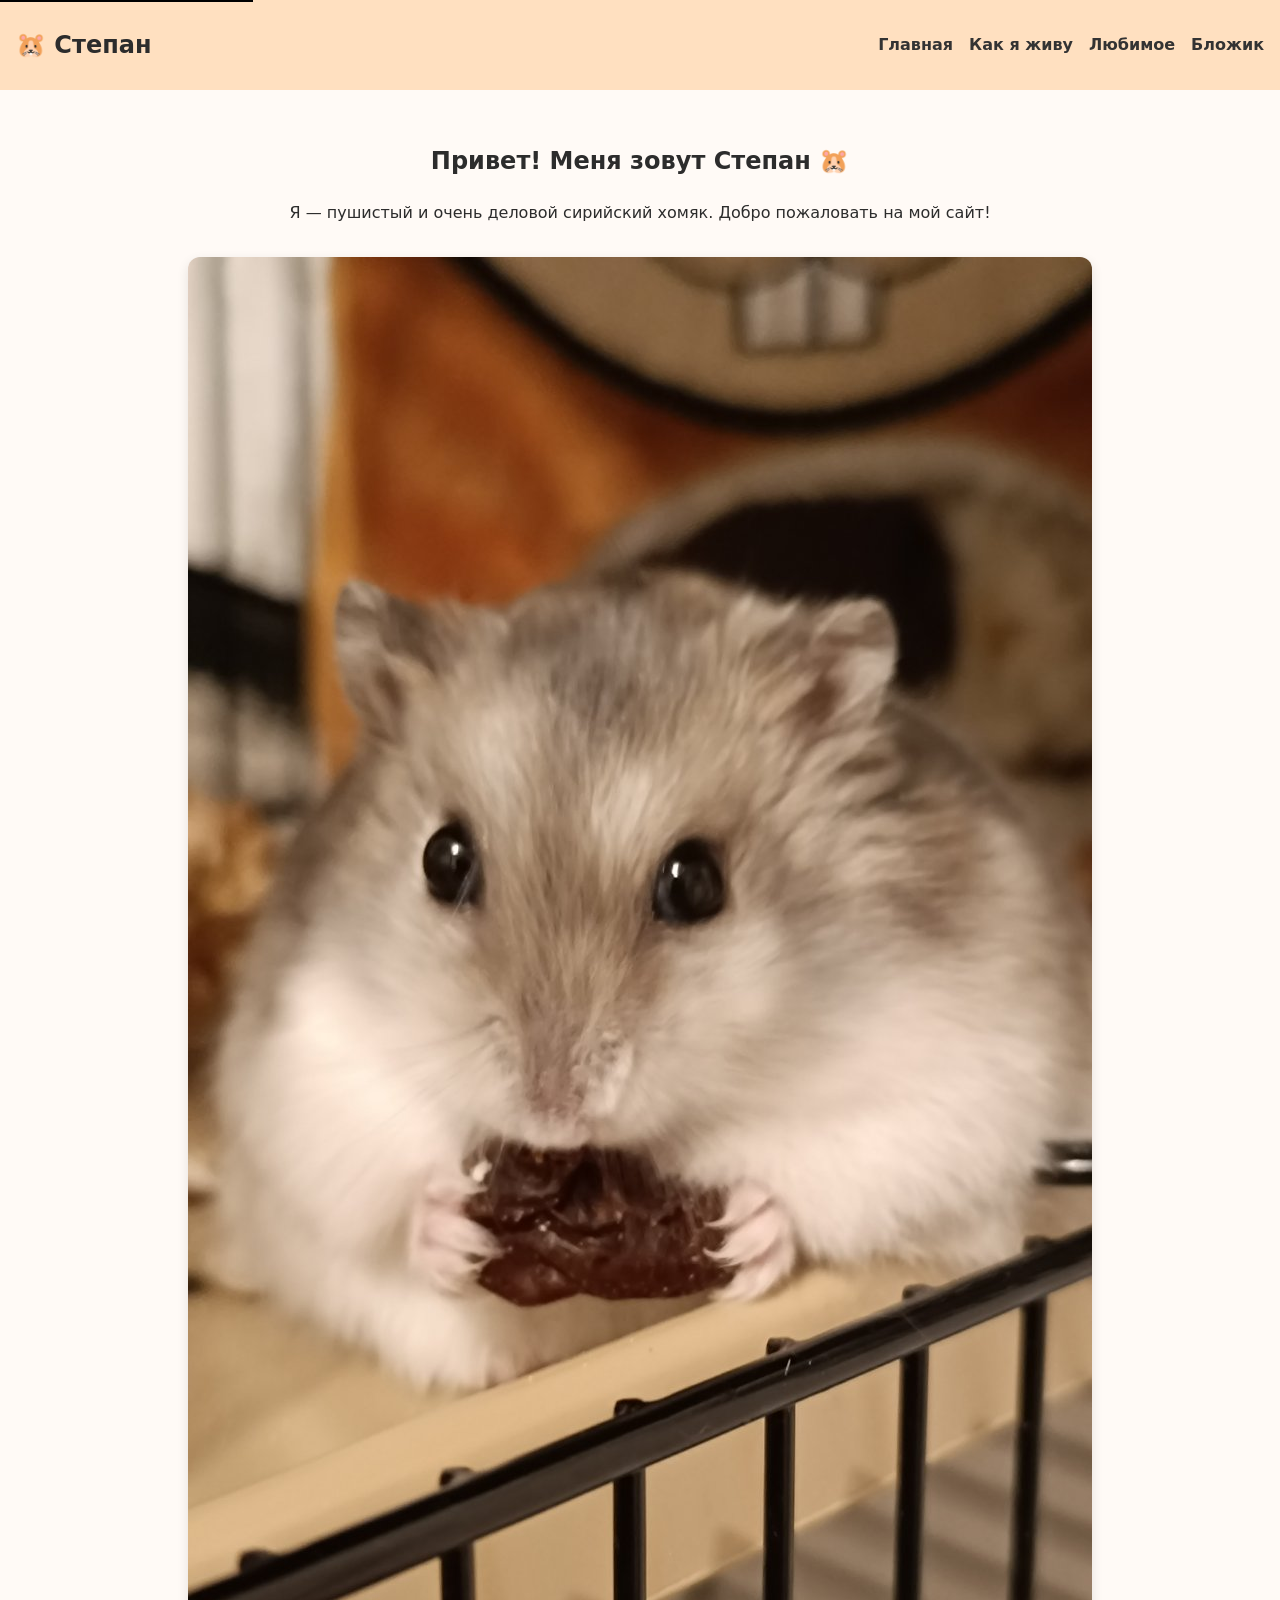
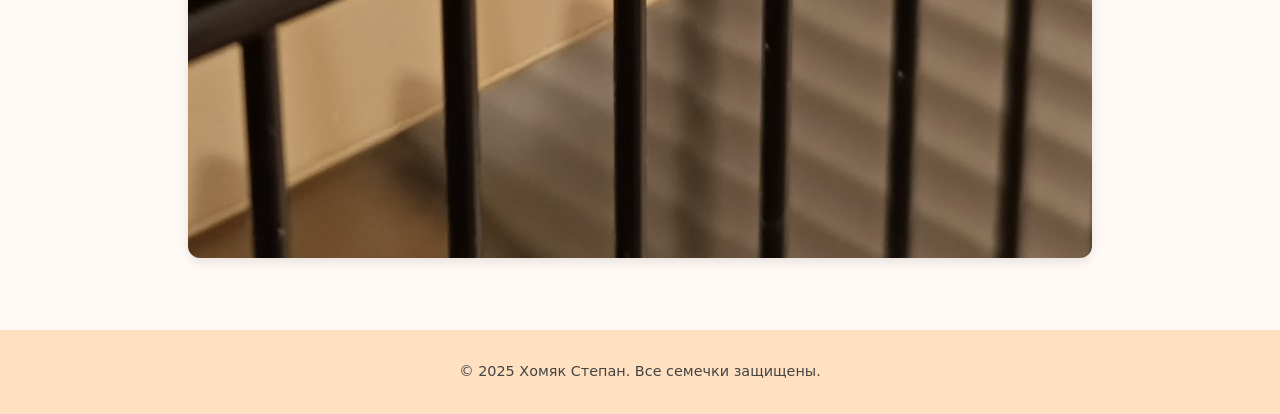
==== index.html @ b5e6abfb "1" ====
<!DOCTYPE html>
<html lang="ru">
<head>
    <meta charset="UTF-8">
    <meta name="viewport" content="width=device-width, initial-scale=1">
    <title>Хомяк Степан</title>
    <link rel="stylesheet" href="style.css">
</head>
<body>
<header>
    <a class="skip-link" href="#main">Пропустить к содержимому</a>
    <nav aria-label="Главное меню" role="navigation">
        <div class="logo" aria-hidden="true">🐹 Степан</div>
        <button class="menu-toggle" aria-label="Открыть меню">&#9776;</button>
        <ul class="nav-links">
            <li><a href="index.html">Главная</a></li>
            <li><a href="life.html">Как я живу</a></li>
            <li><a href="favorites.html">Любимое</a></li>
            <li><a href="blog.html">Бложик</a></li>
        </ul>
    </nav>
</header>

<main id="main">
    <section class="intro">
        <h1>Привет! Меня зовут Степан 🐹</h1>
        <p>Я — пушистый и очень деловой сирийский хомяк. Добро пожаловать на мой сайт!</p>
        <img src="images/stepan.jpg" alt="Сирийский хомяк Степан на опилках" class="main-photo">
    </section>
</main>

<footer>
    <p>© 2025 Хомяк Степан. Все семечки защищены.</p>
</footer>

<script src="script.js"></script>
</body>
</html>
---- style.css ----
/* Базовые стили */
body {
    margin: 0;
    font-family: system-ui, sans-serif;
    background: #fffaf6;
    color: #2c2c2c;
    line-height: 1.6;
}

/* Скрытая ссылка "Пропустить к содержимому" */
.skip-link {
    position: absolute;
    top: -40px;
    left: 0;
    background: #000;
    color: #fff;
    padding: 8px;
    z-index: 100;
}
.skip-link:focus {
    top: 0;
}

/* Навигация */
nav {
    display: flex;
    justify-content: space-between;
    align-items: center;
    background: #ffe0c0;
    padding: 1rem;
    flex-wrap: wrap;
}

.logo {
    font-size: 1.5rem;
    font-weight: bold;
}

.nav-links {
    display: flex;
    list-style: none;
    gap: 1rem;
}

.nav-links a {
    text-decoration: none;
    color: #333;
    font-weight: bold;
}

.menu-toggle {
    display: none;
    font-size: 1.5rem;
    background: none;
    border: none;
}

/* Главная секция */
.intro {
    padding: 2rem;
    text-align: center;
}

.intro img.main-photo {
    max-width: 90%;
    height: auto;
    border-radius: 12px;
    box-shadow: 0 4px 12px rgba(0,0,0,0.1);
    margin-top: 1rem;
}

/* Подвал */
footer {
    text-align: center;
    background: #ffe0c0;
    padding: 1rem;
    font-size: 0.9rem;
    color: #444;
    margin-top: 2rem;
}

/* Адаптивность */
@media (max-width: 768px) {
    .nav-links {
        display: none;
        flex-direction: column;
        width: 100%;
    }
    .nav-links.show {
        display: flex;
    }
    .menu-toggle {
        display: block;
    }
}
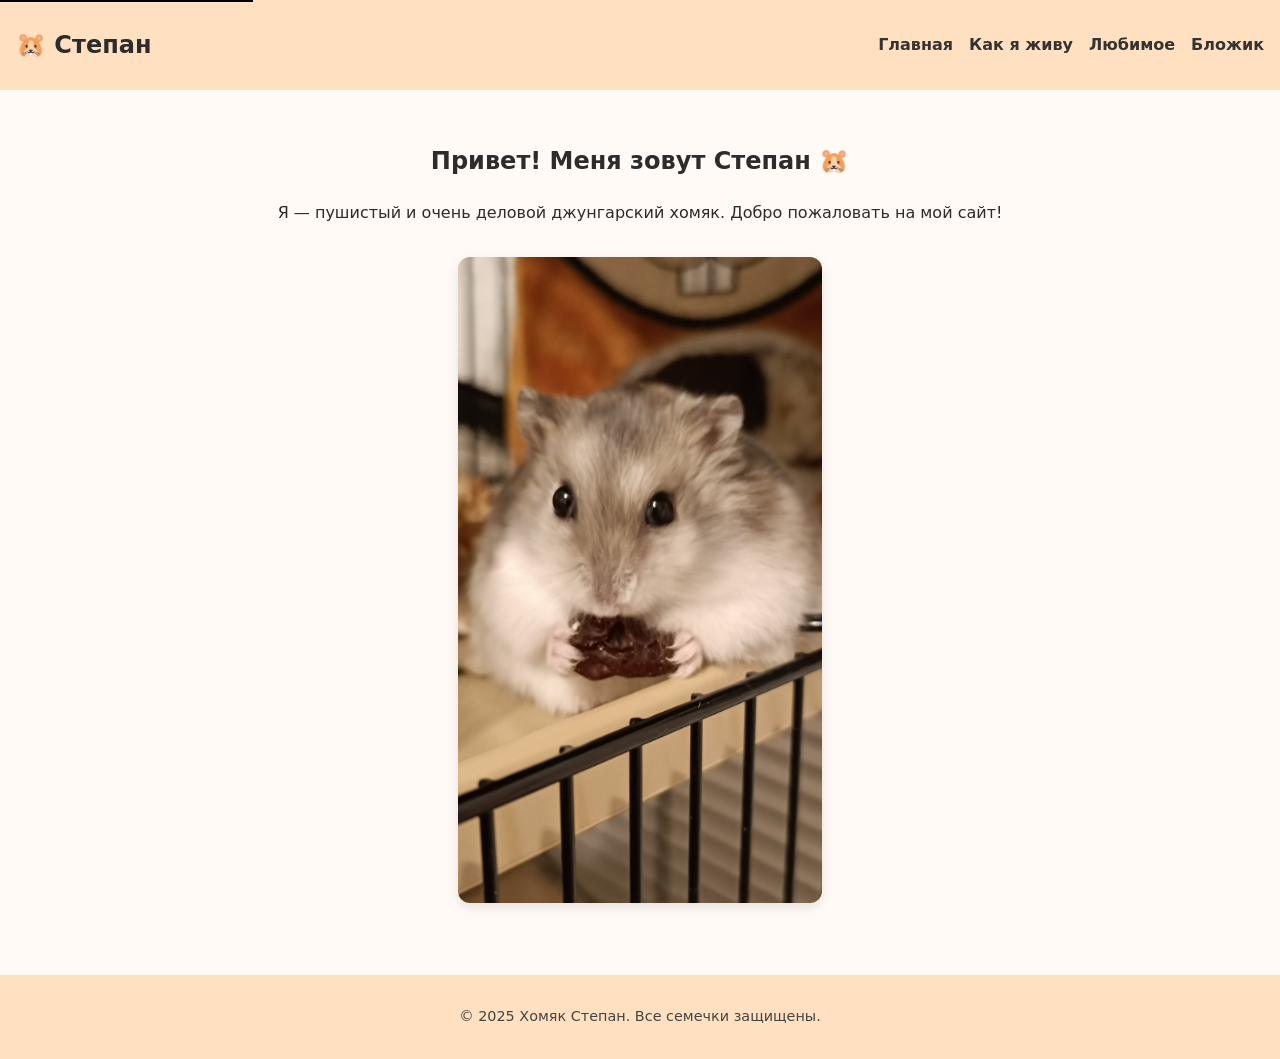
==== commit 11ccbcdb: "1" ====
--- a/index.html
+++ b/index.html
@@ -24,7 +24,7 @@
 <main id="main">
     <section class="intro">
         <h1>Привет! Меня зовут Степан 🐹</h1>
-        <p>Я — пушистый и очень деловой сирийский хомяк. Добро пожаловать на мой сайт!</p>
+        <p>Я — пушистый и очень деловой джунгарский хомяк. Добро пожаловать на мой сайт!</p>
         <img src="images/stepan.jpg" alt="Сирийский хомяк Степан на опилках" class="main-photo">
     </section>
 </main>
--- a/style.css
+++ b/style.css
@@ -62,7 +62,8 @@
 }
 
 .intro img.main-photo {
-    max-width: 90%;
+
+    max-width: 30%;
     height: auto;
     border-radius: 12px;
     box-shadow: 0 4px 12px rgba(0,0,0,0.1);
